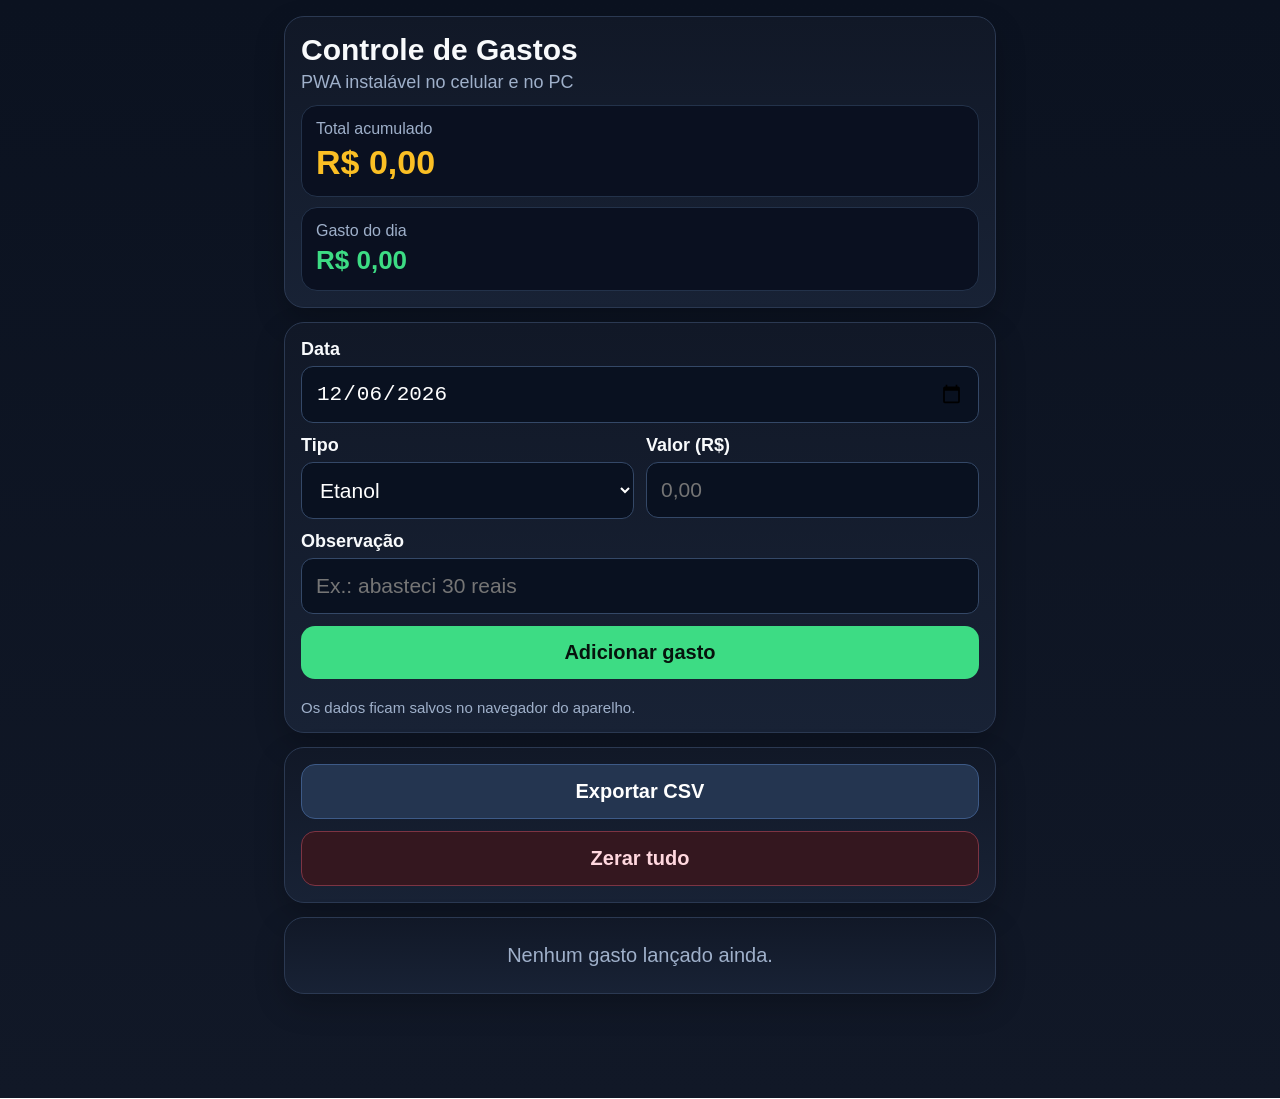
==== gastos-app/index.html @ 73e2c4ba "Adiciona app PWA de controle de gastos" ====
<!DOCTYPE html>
<html lang="pt-BR">
<head>
  <meta charset="UTF-8" />
  <meta name="viewport" content="width=device-width, initial-scale=1.0" />
  <title>Controle de Gastos</title>
  <meta name="theme-color" content="#111827" />
  <meta name="description" content="Controle simples de gastos com etanol e gastos do dia." />
  <link rel="manifest" href="manifest.webmanifest" />
  <link rel="icon" href="icons/icon-192.png" sizes="192x192" />
  <style>
    :root{
      --bg:#0f172a;
      --panel:#111827;
      --panel2:#182235;
      --line:#2b3952;
      --txt:#f8fafc;
      --muted:#9fb0ca;
      --ok:#3ddc84;
      --warn:#fbbf24;
      --danger:#fb7185;
    }
    *{box-sizing:border-box}
    html,body{margin:0;padding:0;background:linear-gradient(180deg,#0b1220,#111827);color:var(--txt);font-family:Arial,Helvetica,sans-serif}
    body{min-height:100vh}
    .app{max-width:740px;margin:0 auto;padding:16px 14px 90px}
    .top,.card{
      background:linear-gradient(180deg,var(--panel),var(--panel2));
      border:1px solid var(--line);
      border-radius:20px;
      padding:16px;
      box-shadow:0 12px 30px rgba(0,0,0,.22);
    }
    .top{margin-bottom:14px}
    h1{margin:0 0 6px;font-size:30px;line-height:1.1}
    .sub{color:var(--muted);font-size:18px;margin-bottom:12px}
    .stats{display:grid;grid-template-columns:1fr;gap:10px}
    .stat{
      background:#0a1020;
      border:1px solid #23324a;
      border-radius:16px;
      padding:14px;
    }
    .stat-label{color:var(--muted);font-size:16px;margin-bottom:5px}
    .stat-value{font-size:34px;font-weight:700;color:var(--warn);word-break:break-word}
    .stat-value.small{font-size:26px;color:var(--ok)}
    .install-box{
      margin-top:12px;
      display:none;
      gap:10px;
      align-items:center;
      flex-wrap:wrap;
      background:#0a1020;
      border:1px dashed #40608d;
      border-radius:16px;
      padding:12px;
    }
    .install-box span{font-size:16px;color:#d5def0}
    .card{margin-bottom:14px}
    .grid{display:grid;gap:12px}
    .row2{display:grid;grid-template-columns:1fr 1fr;gap:12px}
    label{display:block;font-size:18px;font-weight:700;margin-bottom:6px}
    input,select{
      width:100%;
      padding:15px 14px;
      border-radius:12px;
      border:1px solid #344867;
      background:#091120;
      color:#fff;
      font-size:21px;
      outline:none;
    }
    button{
      width:100%;
      border:none;
      border-radius:14px;
      padding:15px 14px;
      font-size:20px;
      font-weight:700;
      cursor:pointer;
    }
    .btn-add{background:var(--ok);color:#06130d}
    .btn-export{background:#243550;color:#fff;border:1px solid #3d5a87}
    .btn-clear{background:#34171f;color:#ffd7de;border:1px solid #7d3443}
    .btn-install{background:#1d4ed8;color:#fff;border:1px solid #5d89ff;width:auto;padding:12px 14px}
    .btn-del{
      width:auto;padding:9px 11px;border-radius:10px;
      background:#36151d;color:#ffb8c3;border:1px solid #7d3443;font-size:15px
    }
    .dia{border-top:1px solid #28344c;padding-top:12px;margin-top:12px}
    .dia:first-child{border-top:none;padding-top:0;margin-top:0}
    .dia-top{display:flex;justify-content:space-between;align-items:center;gap:10px;flex-wrap:wrap;margin-bottom:10px}
    .dia-titulo{font-size:24px;font-weight:700}
    .dia-sub{font-size:21px;font-weight:700;color:var(--warn)}
    .item{
      display:flex;justify-content:space-between;align-items:center;gap:10px;
      background:#091120;border:1px solid #22324c;border-radius:14px;padding:12px;margin-bottom:8px
    }
    .item-left{min-width:0}
    .item-cat{font-size:20px;font-weight:700;margin-bottom:4px}
    .item-desc,.item-hora{color:var(--muted);font-size:15px;overflow-wrap:anywhere}
    .item-right{display:flex;align-items:center;gap:8px;flex-shrink:0}
    .item-valor{font-size:22px;font-weight:700;color:var(--ok)}
    .vazio{text-align:center;color:var(--muted);font-size:20px;padding:10px 0}
    .hint{color:var(--muted);font-size:15px;margin-top:8px}
    @media (max-width:430px){
      h1{font-size:27px}
      .stat-value{font-size:30px}
      input,select,button{font-size:19px}
      .row2{grid-template-columns:1fr}
    }
  </style>
</head>
<body>
  <div class="app">
    <div class="top">
      <h1>Controle de Gastos</h1>
      <div class="sub">PWA instalável no celular e no PC</div>

      <div class="stats">
        <div class="stat">
          <div class="stat-label">Total acumulado</div>
          <div class="stat-value" id="totalGeral">R$ 0,00</div>
        </div>
        <div class="stat">
          <div class="stat-label">Gasto do dia</div>
          <div class="stat-value small" id="totalDia">R$ 0,00</div>
        </div>
      </div>

      <div class="install-box" id="installBox">
        <span>Toque aqui para instalar o app na tela inicial.</span>
        <button class="btn-install" id="btnInstall">Instalar app</button>
      </div>
    </div>

    <div class="card">
      <div class="grid">
        <div>
          <label for="data">Data</label>
          <input id="data" type="date" />
        </div>

        <div class="row2">
          <div>
            <label for="categoria">Tipo</label>
            <select id="categoria">
              <option>Etanol</option>
              <option>Alimentação</option>
              <option>Pedágio</option>
              <option>Estacionamento</option>
              <option>Manutenção</option>
              <option>Outros</option>
            </select>
          </div>
          <div>
            <label for="valor">Valor (R$)</label>
            <input id="valor" type="number" min="0" step="0.01" placeholder="0,00" />
          </div>
        </div>

        <div>
          <label for="descricao">Observação</label>
          <input id="descricao" type="text" placeholder="Ex.: abasteci 30 reais" />
        </div>

        <button class="btn-add" id="btnAdd">Adicionar gasto</button>
        <div class="hint">Os dados ficam salvos no navegador do aparelho.</div>
      </div>
    </div>

    <div class="card">
      <div class="grid">
        <button class="btn-export" id="btnExport">Exportar CSV</button>
        <button class="btn-clear" id="btnClear">Zerar tudo</button>
      </div>
    </div>

    <div class="card">
      <div id="lista"></div>
    </div>
  </div>

  <script>
    const KEY = "controle-gastos-pwa-v1";
    const dataEl = document.getElementById("data");
    const categoriaEl = document.getElementById("categoria");
    const valorEl = document.getElementById("valor");
    const descricaoEl = document.getElementById("descricao");
    const totalGeralEl = document.getElementById("totalGeral");
    const totalDiaEl = document.getElementById("totalDia");
    const listaEl = document.getElementById("lista");
    const installBox = document.getElementById("installBox");
    const btnInstall = document.getElementById("btnInstall");

    dataEl.value = new Date().toISOString().slice(0,10);

    const brl = (v) => Number(v).toLocaleString("pt-BR",{style:"currency",currency:"BRL"});
    const horaAtual = () => new Date().toLocaleTimeString("pt-BR",{hour:"2-digit",minute:"2-digit"});
    const hoje = () => new Date().toISOString().slice(0,10);
    const ler = () => JSON.parse(localStorage.getItem(KEY) || "[]");
    const salvar = (dados) => localStorage.setItem(KEY, JSON.stringify(dados));

    function ordenarDesc(a,b){ return b.data.localeCompare(a.data) || b.id - a.id; }

    function render(){
      const gastos = ler().sort(ordenarDesc);
      const total = gastos.reduce((s,g)=>s + Number(g.valor),0);
      const totalDia = gastos.filter(g=>g.data === hoje()).reduce((s,g)=>s + Number(g.valor),0);

      totalGeralEl.textContent = brl(total);
      totalDiaEl.textContent = brl(totalDia);

      if(!gastos.length){
        listaEl.innerHTML = '<div class="vazio">Nenhum gasto lançado ainda.</div>';
        return;
      }

      const grupos = {};
      for(const g of gastos){
        if(!grupos[g.data]) grupos[g.data] = [];
        grupos[g.data].push(g);
      }

      listaEl.innerHTML = Object.keys(grupos).sort((a,b)=>b.localeCompare(a)).map(data=>{
        const itens = grupos[data];
        const subtotal = itens.reduce((s,g)=>s + Number(g.valor),0);
        const dataFmt = new Date(data + "T00:00:00").toLocaleDateString("pt-BR");

        const htmlItens = itens.map(g=>`
          <div class="item">
            <div class="item-left">
              <div class="item-cat">${g.categoria}</div>
              <div class="item-desc">${g.descricao ? g.descricao : "Sem observação"}</div>
              <div class="item-hora">Lançado às ${g.hora}</div>
            </div>
            <div class="item-right">
              <div class="item-valor">${brl(g.valor)}</div>
              <button class="btn-del" onclick="excluir(${g.id})">Excluir</button>
            </div>
          </div>
        `).join("");

        return `
          <div class="dia">
            <div class="dia-top">
              <div class="dia-titulo">${dataFmt}</div>
              <div class="dia-sub">Dia: ${brl(subtotal)}</div>
            </div>
            ${htmlItens}
          </div>
        `;
      }).join("");
    }

    function adicionar(){
      const data = dataEl.value;
      const categoria = categoriaEl.value;
      const valor = parseFloat(valorEl.value);
      const descricao = descricaoEl.value.trim();

      if(!data){ alert("Escolha a data."); return; }
      if(!valor || valor <= 0){ alert("Digite um valor maior que zero."); return; }

      const gastos = ler();
      gastos.push({
        id: Date.now(),
        data,
        categoria,
        valor,
        descricao,
        hora: horaAtual()
      });

      salvar(gastos);
      valorEl.value = "";
      descricaoEl.value = "";
      render();
      valorEl.focus();
    }

    function excluir(id){
      salvar(ler().filter(g=>g.id !== id));
      render();
    }
    window.excluir = excluir;

    function zerar(){
      if(confirm("Apagar todos os gastos?")){
        localStorage.removeItem(KEY);
        render();
      }
    }

    function exportarCSV(){
      const gastos = ler().sort(ordenarDesc);
      if(!gastos.length){ alert("Não há dados para exportar."); return; }
      const linhas = [["Data","Hora","Tipo","Observação","Valor"]];
      for(const g of gastos){
        linhas.push([g.data,g.hora,g.categoria,g.descricao || "", Number(g.valor).toFixed(2)]);
      }
      const csv = linhas.map(l => l.map(v => `"${String(v).replaceAll('"','""')}"`).join(";")).join("\n");
      const blob = new Blob([csv], {type:"text/csv;charset=utf-8;"});
      const a = document.createElement("a");
      a.href = URL.createObjectURL(blob);
      a.download = "gastos.csv";
      a.click();
      URL.revokeObjectURL(a.href);
    }

    document.getElementById("btnAdd").addEventListener("click", adicionar);
    document.getElementById("btnClear").addEventListener("click", zerar);
    document.getElementById("btnExport").addEventListener("click", exportarCSV);
    valorEl.addEventListener("keydown", e => { if(e.key === "Enter") adicionar(); });

    if ("serviceWorker" in navigator) {
      window.addEventListener("load", () => {
        navigator.serviceWorker.register("./sw.js").catch(() => {});
      });
    }

    let deferredPrompt = null;
    window.addEventListener("beforeinstallprompt", (e) => {
      e.preventDefault();
      deferredPrompt = e;
      installBox.style.display = "flex";
    });

    btnInstall.addEventListener("click", async () => {
      if (!deferredPrompt) {
        alert("O botão de instalar só aparece quando o app é aberto por um link HTTPS e o navegador permite instalação.");
        return;
      }
      deferredPrompt.prompt();
      await deferredPrompt.userChoice;
      deferredPrompt = null;
      installBox.style.display = "none";
    });

    window.addEventListener("appinstalled", () => {
      installBox.style.display = "none";
    });

    render();
  </script>
</body>
</html>
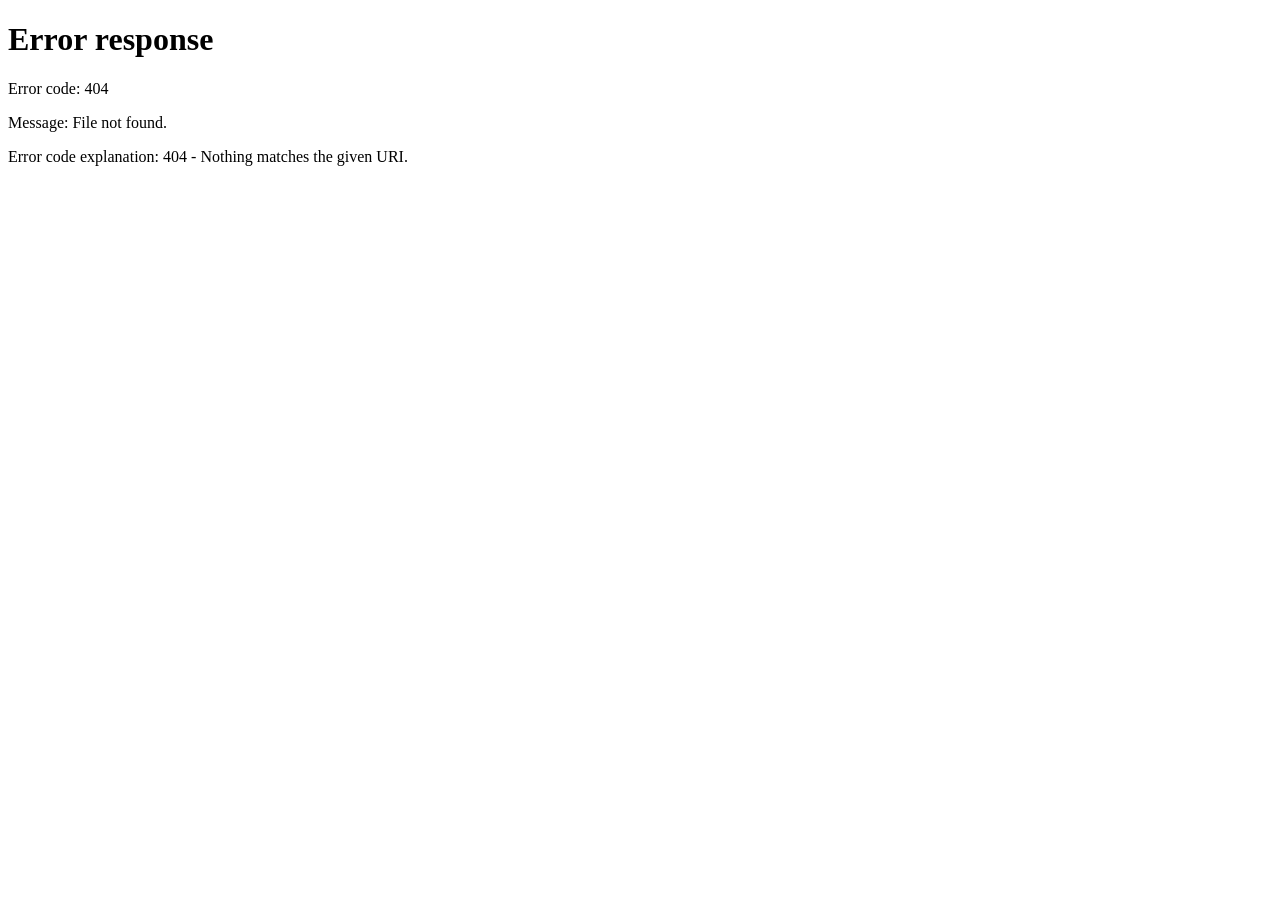
==== commit 257d0132: "Sobrescreve rota gastos-app" ====
--- a/gastos-app/index.html
+++ b/gastos-app/index.html
@@ -1,347 +1,11 @@
-<!DOCTYPE html>
+<!doctype html>
 <html lang="pt-BR">
 <head>
-  <meta charset="UTF-8" />
-  <meta name="viewport" content="width=device-width, initial-scale=1.0" />
-  <title>Controle de Gastos</title>
-  <meta name="theme-color" content="#111827" />
-  <meta name="description" content="Controle simples de gastos com etanol e gastos do dia." />
-  <link rel="manifest" href="manifest.webmanifest" />
-  <link rel="icon" href="icons/icon-192.png" sizes="192x192" />
-  <style>
-    :root{
-      --bg:#0f172a;
-      --panel:#111827;
-      --panel2:#182235;
-      --line:#2b3952;
-      --txt:#f8fafc;
-      --muted:#9fb0ca;
-      --ok:#3ddc84;
-      --warn:#fbbf24;
-      --danger:#fb7185;
-    }
-    *{box-sizing:border-box}
-    html,body{margin:0;padding:0;background:linear-gradient(180deg,#0b1220,#111827);color:var(--txt);font-family:Arial,Helvetica,sans-serif}
-    body{min-height:100vh}
-    .app{max-width:740px;margin:0 auto;padding:16px 14px 90px}
-    .top,.card{
-      background:linear-gradient(180deg,var(--panel),var(--panel2));
-      border:1px solid var(--line);
-      border-radius:20px;
-      padding:16px;
-      box-shadow:0 12px 30px rgba(0,0,0,.22);
-    }
-    .top{margin-bottom:14px}
-    h1{margin:0 0 6px;font-size:30px;line-height:1.1}
-    .sub{color:var(--muted);font-size:18px;margin-bottom:12px}
-    .stats{display:grid;grid-template-columns:1fr;gap:10px}
-    .stat{
-      background:#0a1020;
-      border:1px solid #23324a;
-      border-radius:16px;
-      padding:14px;
-    }
-    .stat-label{color:var(--muted);font-size:16px;margin-bottom:5px}
-    .stat-value{font-size:34px;font-weight:700;color:var(--warn);word-break:break-word}
-    .stat-value.small{font-size:26px;color:var(--ok)}
-    .install-box{
-      margin-top:12px;
-      display:none;
-      gap:10px;
-      align-items:center;
-      flex-wrap:wrap;
-      background:#0a1020;
-      border:1px dashed #40608d;
-      border-radius:16px;
-      padding:12px;
-    }
-    .install-box span{font-size:16px;color:#d5def0}
-    .card{margin-bottom:14px}
-    .grid{display:grid;gap:12px}
-    .row2{display:grid;grid-template-columns:1fr 1fr;gap:12px}
-    label{display:block;font-size:18px;font-weight:700;margin-bottom:6px}
-    input,select{
-      width:100%;
-      padding:15px 14px;
-      border-radius:12px;
-      border:1px solid #344867;
-      background:#091120;
-      color:#fff;
-      font-size:21px;
-      outline:none;
-    }
-    button{
-      width:100%;
-      border:none;
-      border-radius:14px;
-      padding:15px 14px;
-      font-size:20px;
-      font-weight:700;
-      cursor:pointer;
-    }
-    .btn-add{background:var(--ok);color:#06130d}
-    .btn-export{background:#243550;color:#fff;border:1px solid #3d5a87}
-    .btn-clear{background:#34171f;color:#ffd7de;border:1px solid #7d3443}
-    .btn-install{background:#1d4ed8;color:#fff;border:1px solid #5d89ff;width:auto;padding:12px 14px}
-    .btn-del{
-      width:auto;padding:9px 11px;border-radius:10px;
-      background:#36151d;color:#ffb8c3;border:1px solid #7d3443;font-size:15px
-    }
-    .dia{border-top:1px solid #28344c;padding-top:12px;margin-top:12px}
-    .dia:first-child{border-top:none;padding-top:0;margin-top:0}
-    .dia-top{display:flex;justify-content:space-between;align-items:center;gap:10px;flex-wrap:wrap;margin-bottom:10px}
-    .dia-titulo{font-size:24px;font-weight:700}
-    .dia-sub{font-size:21px;font-weight:700;color:var(--warn)}
-    .item{
-      display:flex;justify-content:space-between;align-items:center;gap:10px;
-      background:#091120;border:1px solid #22324c;border-radius:14px;padding:12px;margin-bottom:8px
-    }
-    .item-left{min-width:0}
-    .item-cat{font-size:20px;font-weight:700;margin-bottom:4px}
-    .item-desc,.item-hora{color:var(--muted);font-size:15px;overflow-wrap:anywhere}
-    .item-right{display:flex;align-items:center;gap:8px;flex-shrink:0}
-    .item-valor{font-size:22px;font-weight:700;color:var(--ok)}
-    .vazio{text-align:center;color:var(--muted);font-size:20px;padding:10px 0}
-    .hint{color:var(--muted);font-size:15px;margin-top:8px}
-    @media (max-width:430px){
-      h1{font-size:27px}
-      .stat-value{font-size:30px}
-      input,select,button{font-size:19px}
-      .row2{grid-template-columns:1fr}
-    }
-  </style>
+  <meta charset="utf-8">
+  <meta http-equiv="refresh" content="0; url=/meu-site-lab/">
+  <title>Removido</title>
 </head>
 <body>
-  <div class="app">
-    <div class="top">
-      <h1>Controle de Gastos</h1>
-      <div class="sub">PWA instalável no celular e no PC</div>
-
-      <div class="stats">
-        <div class="stat">
-          <div class="stat-label">Total acumulado</div>
-          <div class="stat-value" id="totalGeral">R$ 0,00</div>
-        </div>
-        <div class="stat">
-          <div class="stat-label">Gasto do dia</div>
-          <div class="stat-value small" id="totalDia">R$ 0,00</div>
-        </div>
-      </div>
-
-      <div class="install-box" id="installBox">
-        <span>Toque aqui para instalar o app na tela inicial.</span>
-        <button class="btn-install" id="btnInstall">Instalar app</button>
-      </div>
-    </div>
-
-    <div class="card">
-      <div class="grid">
-        <div>
-          <label for="data">Data</label>
-          <input id="data" type="date" />
-        </div>
-
-        <div class="row2">
-          <div>
-            <label for="categoria">Tipo</label>
-            <select id="categoria">
-              <option>Etanol</option>
-              <option>Alimentação</option>
-              <option>Pedágio</option>
-              <option>Estacionamento</option>
-              <option>Manutenção</option>
-              <option>Outros</option>
-            </select>
-          </div>
-          <div>
-            <label for="valor">Valor (R$)</label>
-            <input id="valor" type="number" min="0" step="0.01" placeholder="0,00" />
-          </div>
-        </div>
-
-        <div>
-          <label for="descricao">Observação</label>
-          <input id="descricao" type="text" placeholder="Ex.: abasteci 30 reais" />
-        </div>
-
-        <button class="btn-add" id="btnAdd">Adicionar gasto</button>
-        <div class="hint">Os dados ficam salvos no navegador do aparelho.</div>
-      </div>
-    </div>
-
-    <div class="card">
-      <div class="grid">
-        <button class="btn-export" id="btnExport">Exportar CSV</button>
-        <button class="btn-clear" id="btnClear">Zerar tudo</button>
-      </div>
-    </div>
-
-    <div class="card">
-      <div id="lista"></div>
-    </div>
-  </div>
-
-  <script>
-    const KEY = "controle-gastos-pwa-v1";
-    const dataEl = document.getElementById("data");
-    const categoriaEl = document.getElementById("categoria");
-    const valorEl = document.getElementById("valor");
-    const descricaoEl = document.getElementById("descricao");
-    const totalGeralEl = document.getElementById("totalGeral");
-    const totalDiaEl = document.getElementById("totalDia");
-    const listaEl = document.getElementById("lista");
-    const installBox = document.getElementById("installBox");
-    const btnInstall = document.getElementById("btnInstall");
-
-    dataEl.value = new Date().toISOString().slice(0,10);
-
-    const brl = (v) => Number(v).toLocaleString("pt-BR",{style:"currency",currency:"BRL"});
-    const horaAtual = () => new Date().toLocaleTimeString("pt-BR",{hour:"2-digit",minute:"2-digit"});
-    const hoje = () => new Date().toISOString().slice(0,10);
-    const ler = () => JSON.parse(localStorage.getItem(KEY) || "[]");
-    const salvar = (dados) => localStorage.setItem(KEY, JSON.stringify(dados));
-
-    function ordenarDesc(a,b){ return b.data.localeCompare(a.data) || b.id - a.id; }
-
-    function render(){
-      const gastos = ler().sort(ordenarDesc);
-      const total = gastos.reduce((s,g)=>s + Number(g.valor),0);
-      const totalDia = gastos.filter(g=>g.data === hoje()).reduce((s,g)=>s + Number(g.valor),0);
-
-      totalGeralEl.textContent = brl(total);
-      totalDiaEl.textContent = brl(totalDia);
-
-      if(!gastos.length){
-        listaEl.innerHTML = '<div class="vazio">Nenhum gasto lançado ainda.</div>';
-        return;
-      }
-
-      const grupos = {};
-      for(const g of gastos){
-        if(!grupos[g.data]) grupos[g.data] = [];
-        grupos[g.data].push(g);
-      }
-
-      listaEl.innerHTML = Object.keys(grupos).sort((a,b)=>b.localeCompare(a)).map(data=>{
-        const itens = grupos[data];
-        const subtotal = itens.reduce((s,g)=>s + Number(g.valor),0);
-        const dataFmt = new Date(data + "T00:00:00").toLocaleDateString("pt-BR");
-
-        const htmlItens = itens.map(g=>`
-          <div class="item">
-            <div class="item-left">
-              <div class="item-cat">${g.categoria}</div>
-              <div class="item-desc">${g.descricao ? g.descricao : "Sem observação"}</div>
-              <div class="item-hora">Lançado às ${g.hora}</div>
-            </div>
-            <div class="item-right">
-              <div class="item-valor">${brl(g.valor)}</div>
-              <button class="btn-del" onclick="excluir(${g.id})">Excluir</button>
-            </div>
-          </div>
-        `).join("");
-
-        return `
-          <div class="dia">
-            <div class="dia-top">
-              <div class="dia-titulo">${dataFmt}</div>
-              <div class="dia-sub">Dia: ${brl(subtotal)}</div>
-            </div>
-            ${htmlItens}
-          </div>
-        `;
-      }).join("");
-    }
-
-    function adicionar(){
-      const data = dataEl.value;
-      const categoria = categoriaEl.value;
-      const valor = parseFloat(valorEl.value);
-      const descricao = descricaoEl.value.trim();
-
-      if(!data){ alert("Escolha a data."); return; }
-      if(!valor || valor <= 0){ alert("Digite um valor maior que zero."); return; }
-
-      const gastos = ler();
-      gastos.push({
-        id: Date.now(),
-        data,
-        categoria,
-        valor,
-        descricao,
-        hora: horaAtual()
-      });
-
-      salvar(gastos);
-      valorEl.value = "";
-      descricaoEl.value = "";
-      render();
-      valorEl.focus();
-    }
-
-    function excluir(id){
-      salvar(ler().filter(g=>g.id !== id));
-      render();
-    }
-    window.excluir = excluir;
-
-    function zerar(){
-      if(confirm("Apagar todos os gastos?")){
-        localStorage.removeItem(KEY);
-        render();
-      }
-    }
-
-    function exportarCSV(){
-      const gastos = ler().sort(ordenarDesc);
-      if(!gastos.length){ alert("Não há dados para exportar."); return; }
-      const linhas = [["Data","Hora","Tipo","Observação","Valor"]];
-      for(const g of gastos){
-        linhas.push([g.data,g.hora,g.categoria,g.descricao || "", Number(g.valor).toFixed(2)]);
-      }
-      const csv = linhas.map(l => l.map(v => `"${String(v).replaceAll('"','""')}"`).join(";")).join("\n");
-      const blob = new Blob([csv], {type:"text/csv;charset=utf-8;"});
-      const a = document.createElement("a");
-      a.href = URL.createObjectURL(blob);
-      a.download = "gastos.csv";
-      a.click();
-      URL.revokeObjectURL(a.href);
-    }
-
-    document.getElementById("btnAdd").addEventListener("click", adicionar);
-    document.getElementById("btnClear").addEventListener("click", zerar);
-    document.getElementById("btnExport").addEventListener("click", exportarCSV);
-    valorEl.addEventListener("keydown", e => { if(e.key === "Enter") adicionar(); });
-
-    if ("serviceWorker" in navigator) {
-      window.addEventListener("load", () => {
-        navigator.serviceWorker.register("./sw.js").catch(() => {});
-      });
-    }
-
-    let deferredPrompt = null;
-    window.addEventListener("beforeinstallprompt", (e) => {
-      e.preventDefault();
-      deferredPrompt = e;
-      installBox.style.display = "flex";
-    });
-
-    btnInstall.addEventListener("click", async () => {
-      if (!deferredPrompt) {
-        alert("O botão de instalar só aparece quando o app é aberto por um link HTTPS e o navegador permite instalação.");
-        return;
-      }
-      deferredPrompt.prompt();
-      await deferredPrompt.userChoice;
-      deferredPrompt = null;
-      installBox.style.display = "none";
-    });
-
-    window.addEventListener("appinstalled", () => {
-      installBox.style.display = "none";
-    });
-
-    render();
-  </script>
+  <p>Conteúdo removido.</p>
 </body>
 </html>
